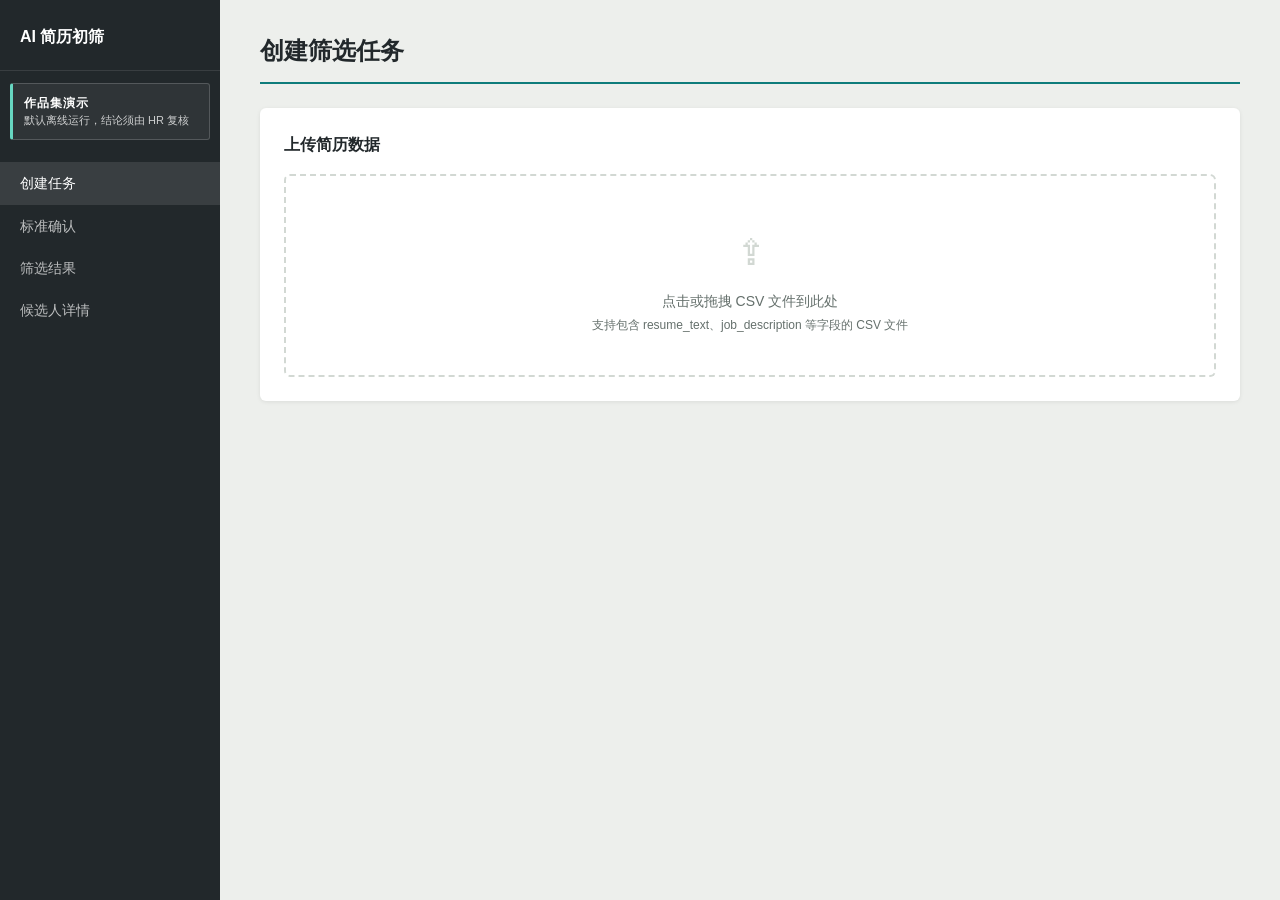
==== src/frontend/index.html @ b2a80b3c "初始提交：AI 简历初筛与人工复核系统 FastAPI + Pydantic 后端，含原文证据校验、条件版本固化、HR 复核与附录式审计链；42 项测试通过，默认离线演示模式无需 API Key。" ====
<!DOCTYPE html>
<html lang="zh-CN">
<head>
  <meta charset="utf-8">
  <meta name="viewport" content="width=device-width, initial-scale=1">
  <link rel="icon" href="data:image/svg+xml,%3Csvg xmlns='http://www.w3.org/2000/svg' viewBox='0 0 64 64'%3E%3Crect width='64' height='64' rx='10' fill='%231d2b2e'/%3E%3Cpath d='M18 19h28v26H18z' fill='none' stroke='%2367d6c1' stroke-width='4'/%3E%3Cpath d='M24 27h16M24 35h12' stroke='%23fff' stroke-width='3'/%3E%3C/svg%3E">
  <title>AI 简历初筛系统 - 创建任务</title>
  <link rel="stylesheet" href="style.css">
</head>
<body>
<div class="app">
  <div class="sidebar">
    <h2>AI 简历初筛</h2>
    <div class="portfolio-note"><strong>作品集演示</strong><span>默认离线运行，结论须由 HR 复核</span></div>
    <a href="index.html" class="active">创建任务</a>
    <a href="criteria.html">标准确认</a>
    <a href="results.html">筛选结果</a>
    <a href="detail.html">候选人详情</a>
  </div>
  <div class="main">
    <h1 class="page-title">创建筛选任务</h1>

    <div class="card">
      <div class="card-title">上传简历数据</div>
      <div class="upload-area" id="uploadArea">
        <input type="file" id="fileInput" accept=".csv">
        <p style="font-size:36px;color:var(--line);margin-bottom:8px">&#8682;</p>
        <p>点击或拖拽 CSV 文件到此处</p>
        <p style="font-size:12px;margin-top:4px">支持包含 resume_text、job_description 等字段的 CSV 文件</p>
      </div>
    </div>

    <div class="card hidden" id="roleSelectCard">
      <div class="card-title">选择目标岗位</div>
      <p style="font-size:13px;color:var(--muted);margin-bottom:12px">数据集中包含多个岗位，请选择要筛选的岗位类型</p>
      <div class="form-group" style="margin-bottom:0">
        <select id="roleSelect" style="width:100%;padding:10px 12px;border:1px solid var(--line);border-radius:var(--radius);font-size:14px">
        </select>
      </div>
      <div id="roleStats" style="margin-top:12px;font-size:13px;color:var(--muted)"></div>
    </div>

    <div class="card hidden" id="previewCard">
      <div class="card-title">数据预览</div>
      <div id="fileInfo" style="margin-bottom:16px;color:var(--muted);font-size:13px"></div>
      <div style="overflow-x:auto">
        <table id="previewTable">
          <thead></thead>
          <tbody></tbody>
        </table>
      </div>
    </div>

    <div class="card hidden" id="jobInfoCard">
      <div class="card-title">原始岗位信息</div>
      <div style="display:grid;grid-template-columns:1fr 1fr;gap:16px">
        <div class="form-group">
          <label>岗位名称</label>
          <input type="text" id="jobRole" readonly>
        </div>
        <div class="form-group">
          <label>本轮分析数量（1～20）</label>
          <input type="number" id="candidateLimit" value="20" min="1" max="20">
        </div>
        <div class="form-group" style="grid-column:1/-1">
          <label>原始完整 JD</label>
          <textarea id="jobDesc" rows="6" readonly></textarea>
        </div>
      </div>
    </div>

    <div class="hidden" id="actionBar" style="text-align:right;margin-top:16px">
      <button class="btn btn-primary" id="createTaskBtn">创建任务并提取条件</button>
    </div>
  </div>
</div>

<script src="utils.js"></script>
<script src="api.js"></script>
<script src="state.js"></script>
<script src="feedback.js"></script>
<script src="pages/index-page.js"></script>
</body>
</html>
---- src/frontend/style.css ----
* {
  box-sizing: border-box;
  margin: 0;
  padding: 0;
}

:root {
  --primary: #0E7C7B;
  --primary-light: #e6f3f3;
  --danger: #d32f2f;
  --danger-light: #fdecea;
  --warning: #f57c00;
  --warning-light: #fff3e0;
  --success: #388e3c;
  --success-light: #e8f5e9;
  --ink: #22282B;
  --muted: #65706C;
  --line: #D2D8D3;
  --bg: #EDEFEC;
  --white: #fff;
  --radius: 6px;
  --shadow: 0 1px 4px rgba(0,0,0,0.08);
}

body {
  font-family: "PingFang SC", "Hiragino Sans GB", "Microsoft YaHei", sans-serif;
  background: var(--bg);
  color: var(--ink);
  line-height: 1.6;
  font-size: 14px;
}

/* Layout */
.app {
  display: flex;
  min-height: 100vh;
}

.sidebar {
  width: 220px;
  background: var(--ink);
  color: var(--white);
  padding: 24px 0;
  flex-shrink: 0;
}

.sidebar h2 {
  font-size: 16px;
  padding: 0 20px 20px;
  border-bottom: 1px solid rgba(255,255,255,0.1);
  margin-bottom: 12px;
}

.sidebar a {
  display: block;
  padding: 10px 20px;
  color: rgba(255,255,255,0.7);
  text-decoration: none;
  font-size: 14px;
  transition: all 0.2s;
}

.sidebar a:hover,
.sidebar a.active {
  background: rgba(255,255,255,0.1);
  color: var(--white);
}

.main {
  flex: 1;
  padding: 32px 40px;
  max-width: 1100px;
}

/* Page title */
.page-title {
  font-size: 24px;
  font-weight: 700;
  margin-bottom: 24px;
  padding-bottom: 12px;
  border-bottom: 2px solid var(--primary);
}

/* Card */
.card {
  background: var(--white);
  border-radius: var(--radius);
  box-shadow: var(--shadow);
  padding: 24px;
  margin-bottom: 20px;
}

.card-title {
  font-size: 16px;
  font-weight: 700;
  margin-bottom: 16px;
  color: var(--ink);
}

.portfolio-note {
  margin: 0 10px 22px;
  padding: 10px 11px;
  border: 1px solid rgba(255, 255, 255, 0.18);
  border-left: 3px solid #67d6c1;
  border-radius: 3px;
  background: rgba(255, 255, 255, 0.06);
  color: rgba(255, 255, 255, 0.76);
  font-size: 11px;
  line-height: 1.55;
}

.portfolio-note strong,
.portfolio-note span {
  display: block;
}

.portfolio-note strong {
  color: #ffffff;
  font-size: 12px;
  letter-spacing: 0.08em;
}

/* Evidence ledger: a restrained chain-of-custody view rather than another dashboard card. */
.audit-ledger {
  --ledger-paper: #f7f8f4;
  --ledger-line: #b8c7bf;
  position: relative;
  overflow: hidden;
  border: 1px solid #b9c9c2;
  background:
    linear-gradient(90deg, rgba(14, 124, 123, 0.07) 1px, transparent 1px) 28px 0 / 28px 100%,
    var(--ledger-paper);
  box-shadow: 0 8px 24px rgba(34, 40, 43, 0.08);
}

.audit-ledger::before {
  content: "";
  position: absolute;
  inset: 0 auto 0 0;
  width: 5px;
  background: linear-gradient(180deg, var(--primary), #254b45);
}

.audit-ledger-heading {
  display: flex;
  align-items: flex-start;
  justify-content: space-between;
  gap: 20px;
  margin-bottom: 8px;
}

.audit-ledger-heading .card-title {
  margin: 2px 0 0;
  font-family: "Microsoft YaHei", "PingFang SC", sans-serif;
  font-size: 20px;
}

.audit-kicker {
  color: var(--primary);
  font: 700 11px/1.2 Consolas, "Courier New", monospace;
  letter-spacing: 0.18em;
}

.audit-seal {
  flex-shrink: 0;
  border: 1px solid var(--primary);
  border-radius: 999px;
  padding: 5px 10px;
  color: var(--primary);
  background: rgba(255, 255, 255, 0.7);
  font-size: 12px;
  font-weight: 700;
}

.audit-intro,
.audit-status {
  color: var(--muted);
  font-size: 13px;
}

.audit-status {
  margin-top: 14px;
}

.audit-timeline {
  position: relative;
  margin: 20px 0 0 5px;
  padding: 0 0 0 27px;
  list-style: none;
}

.audit-timeline::before {
  content: "";
  position: absolute;
  top: 8px;
  bottom: 18px;
  left: 6px;
  width: 2px;
  background: var(--ledger-line);
}

.audit-event {
  position: relative;
  padding: 0 0 22px 8px;
}

.audit-event::before {
  content: "";
  position: absolute;
  top: 5px;
  left: -27px;
  width: 13px;
  height: 13px;
  border: 3px solid var(--ledger-paper);
  border-radius: 50%;
  background: var(--primary);
  box-shadow: 0 0 0 1px var(--primary);
}

.audit-event-human::before {
  background: #254b45;
  box-shadow: 0 0 0 1px #254b45;
}

.audit-event-warning::before {
  background: var(--danger);
  box-shadow: 0 0 0 1px var(--danger);
}

.audit-event-meta {
  display: flex;
  justify-content: space-between;
  gap: 12px;
  margin-bottom: 4px;
}

.audit-event-source {
  font-weight: 700;
}

.audit-event time,
.audit-event code {
  color: var(--muted);
  font: 12px/1.4 Consolas, "Courier New", monospace;
}

.audit-event p {
  margin-bottom: 5px;
}

@media (max-width: 720px) {
  .audit-ledger-heading,
  .audit-event-meta {
    flex-direction: column;
  }

  .audit-seal {
    align-self: flex-start;
  }
}

/* Table */
table {
  width: 100%;
  border-collapse: collapse;
}

th {
  text-align: left;
  padding: 10px 12px;
  background: var(--bg);
  font-weight: 700;
  font-size: 13px;
  color: var(--muted);
  border-bottom: 2px solid var(--line);
}

td {
  padding: 10px 12px;
  border-bottom: 1px solid var(--line);
  font-size: 14px;
}

tr:hover {
  background: var(--primary-light);
  cursor: pointer;
}

.table-scroll {
  width: 100%;
  overflow-x: auto;
}

.criteria-table {
  min-width: 920px;
  table-layout: fixed;
}

.criteria-table .criteria-col-index { width: 5%; }
.criteria-table .criteria-col-name { width: 20%; }
.criteria-table .criteria-col-requirement { width: 34%; }
.criteria-table .criteria-col-category { width: 12%; }
.criteria-table .criteria-col-type { width: 12%; }
.criteria-table .criteria-col-source { width: 9%; }
.criteria-table .criteria-col-action { width: 8%; }

.criteria-table th,
.criteria-table td {
  vertical-align: top;
}

.criteria-table-control {
  box-sizing: border-box;
  width: 100%;
  min-width: 0;
  border: 1px solid var(--line);
  border-radius: 4px;
  padding: 6px 8px;
  font: inherit;
  line-height: 1.5;
}

.criteria-table textarea.criteria-table-control {
  min-height: 58px;
  overflow-wrap: anywhere;
  white-space: pre-wrap;
}

.criteria-source {
  color: var(--muted);
  font-size: 13px;
  overflow-wrap: anywhere;
  white-space: normal;
}

/* Buttons */
.btn {
  display: inline-block;
  padding: 8px 20px;
  border: none;
  border-radius: var(--radius);
  font-size: 14px;
  font-weight: 600;
  cursor: pointer;
  transition: all 0.2s;
  text-decoration: none;
}

.btn-primary {
  background: var(--primary);
  color: var(--white);
}

.btn-primary:hover {
  background: #0A5B5A;
}

.btn-danger {
  background: var(--danger);
  color: var(--white);
}

.btn-danger:hover {
  background: #b71c1c;
}

.btn-outline {
  background: var(--white);
  color: var(--ink);
  border: 1px solid var(--line);
}

.btn-outline:hover {
  border-color: var(--primary);
  color: var(--primary);
}

.btn-sm {
  padding: 4px 12px;
  font-size: 12px;
}

.btn + .btn {
  margin-left: 8px;
}

/* Tabs */
.tabs {
  display: flex;
  border-bottom: 2px solid var(--line);
  margin-bottom: 20px;
}

.tab {
  padding: 10px 24px;
  cursor: pointer;
  font-size: 14px;
  font-weight: 600;
  color: var(--muted);
  border-bottom: 2px solid transparent;
  margin-bottom: -2px;
  transition: all 0.2s;
  background: none;
  border-top: none;
  border-left: none;
  border-right: none;
}

.tab:hover {
  color: var(--primary);
}

.tab.active {
  color: var(--primary);
  border-bottom-color: var(--primary);
}

.tab .badge {
  display: inline-block;
  background: var(--danger);
  color: var(--white);
  font-size: 11px;
  padding: 1px 6px;
  border-radius: 10px;
  margin-left: 6px;
}

/* Tags / Labels */
.tag {
  display: inline-block;
  padding: 2px 10px;
  border-radius: 12px;
  font-size: 12px;
  font-weight: 600;
}

.tag-recommend {
  background: var(--success-light);
  color: var(--success);
}

.tag-pending {
  background: var(--warning-light);
  color: var(--warning);
}

.tag-reject {
  background: var(--danger-light);
  color: var(--danger);
}

.tag-match {
  background: var(--success-light);
  color: var(--success);
}

.tag-mismatch {
  background: var(--danger-light);
  color: var(--danger);
}

.tag-unknown {
  background: #f5f5f5;
  color: #757575;
}

.tag-inferred {
  background: var(--warning-light);
  color: var(--warning);
}

/* Upload area */
.upload-area {
  border: 2px dashed var(--line);
  border-radius: var(--radius);
  padding: 40px;
  text-align: center;
  cursor: pointer;
  transition: all 0.2s;
}

.upload-area:hover {
  border-color: var(--primary);
  background: var(--primary-light);
}

.upload-area input[type="file"] {
  display: none;
}

.upload-area p {
  color: var(--muted);
  margin-top: 8px;
}

/* Forms */
textarea, input[type="text"] {
  width: 100%;
  padding: 10px 12px;
  border: 1px solid var(--line);
  border-radius: var(--radius);
  font-size: 14px;
  font-family: inherit;
  resize: vertical;
}

textarea:focus, input[type="text"]:focus {
  outline: none;
  border-color: var(--primary);
  box-shadow: 0 0 0 2px var(--primary-light);
}

label {
  display: block;
  font-weight: 600;
  margin-bottom: 6px;
  font-size: 13px;
  color: var(--muted);
}

.form-group {
  margin-bottom: 16px;
}

/* Evidence block */
.evidence-block {
  background: #f9f9f9;
  border-left: 3px solid var(--primary);
  padding: 12px 16px;
  margin: 8px 0;
  font-size: 13px;
  line-height: 1.8;
  color: #444;
}

.evidence-block mark {
  background: #fff3cd;
  padding: 1px 2px;
  border-radius: 2px;
}

/* Status bar */
.status-bar {
  display: flex;
  gap: 16px;
  margin-bottom: 20px;
}

.status-item {
  background: var(--white);
  border-radius: var(--radius);
  box-shadow: var(--shadow);
  padding: 16px 24px;
  flex: 1;
  text-align: center;
}

.status-item .number {
  font-size: 28px;
  font-weight: 700;
  color: var(--primary);
}

.status-item .label {
  font-size: 12px;
  color: var(--muted);
  margin-top: 4px;
}

/* Radio group */
.radio-group {
  display: flex;
  gap: 16px;
  margin-bottom: 12px;
}

.radio-group label {
  display: flex;
  align-items: center;
  gap: 6px;
  font-weight: 400;
  cursor: pointer;
}

.radio-group input[type="radio"] {
  accent-color: var(--primary);
}

/* Hidden */
.hidden {
  display: none;
}

/* Loading */
.loading {
  text-align: center;
  padding: 40px;
  color: var(--muted);
}

/* Toast */
.toast {
  position: fixed;
  top: 20px;
  right: 20px;
  background: var(--ink);
  color: var(--white);
  padding: 12px 24px;
  border-radius: var(--radius);
  font-size: 14px;
  z-index: 1000;
  animation: fadeIn 0.3s;
}

@keyframes fadeIn {
  from { opacity: 0; transform: translateY(-10px); }
  to { opacity: 1; transform: translateY(0); }
}
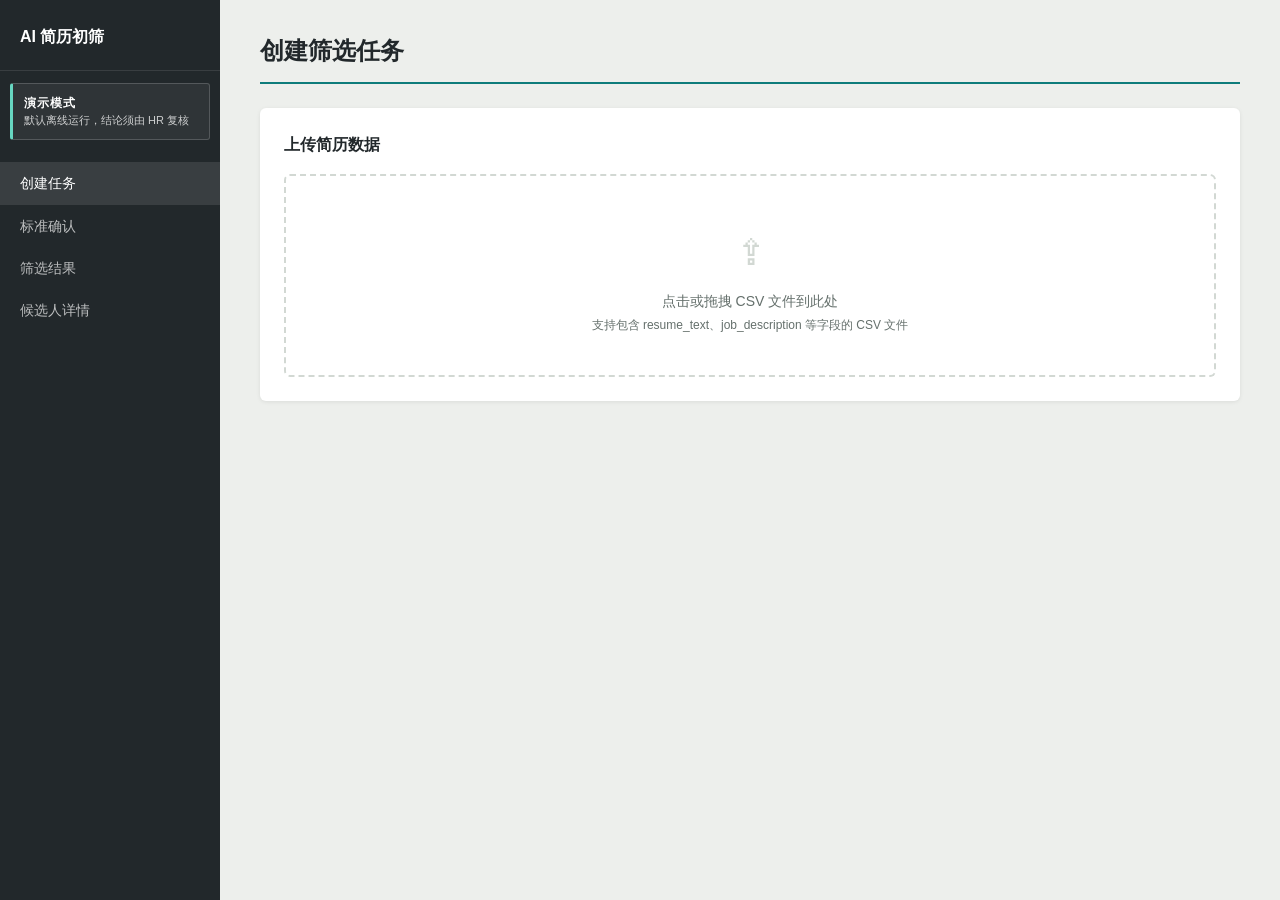
==== commit 6d732565: "重构：移除 portfolio 命名的痕迹 assets/portfolio/ 改为 assets/screenshots/；scripts/portfolio_browser_check.py 改为" ====
--- a/src/frontend/index.html
+++ b/src/frontend/index.html
@@ -11,7 +11,7 @@
 <div class="app">
   <div class="sidebar">
     <h2>AI 简历初筛</h2>
-    <div class="portfolio-note"><strong>作品集演示</strong><span>默认离线运行，结论须由 HR 复核</span></div>
+    <div class="demo-note"><strong>演示模式</strong><span>默认离线运行，结论须由 HR 复核</span></div>
     <a href="index.html" class="active">创建任务</a>
     <a href="criteria.html">标准确认</a>
     <a href="results.html">筛选结果</a>
--- a/src/frontend/style.css
+++ b/src/frontend/style.css
@@ -97,7 +97,7 @@
   color: var(--ink);
 }
 
-.portfolio-note {
+.demo-note {
   margin: 0 10px 22px;
   padding: 10px 11px;
   border: 1px solid rgba(255, 255, 255, 0.18);
@@ -109,12 +109,12 @@
   line-height: 1.55;
 }
 
-.portfolio-note strong,
-.portfolio-note span {
+.demo-note strong,
+.demo-note span {
   display: block;
 }
 
-.portfolio-note strong {
+.demo-note strong {
   color: #ffffff;
   font-size: 12px;
   letter-spacing: 0.08em;
